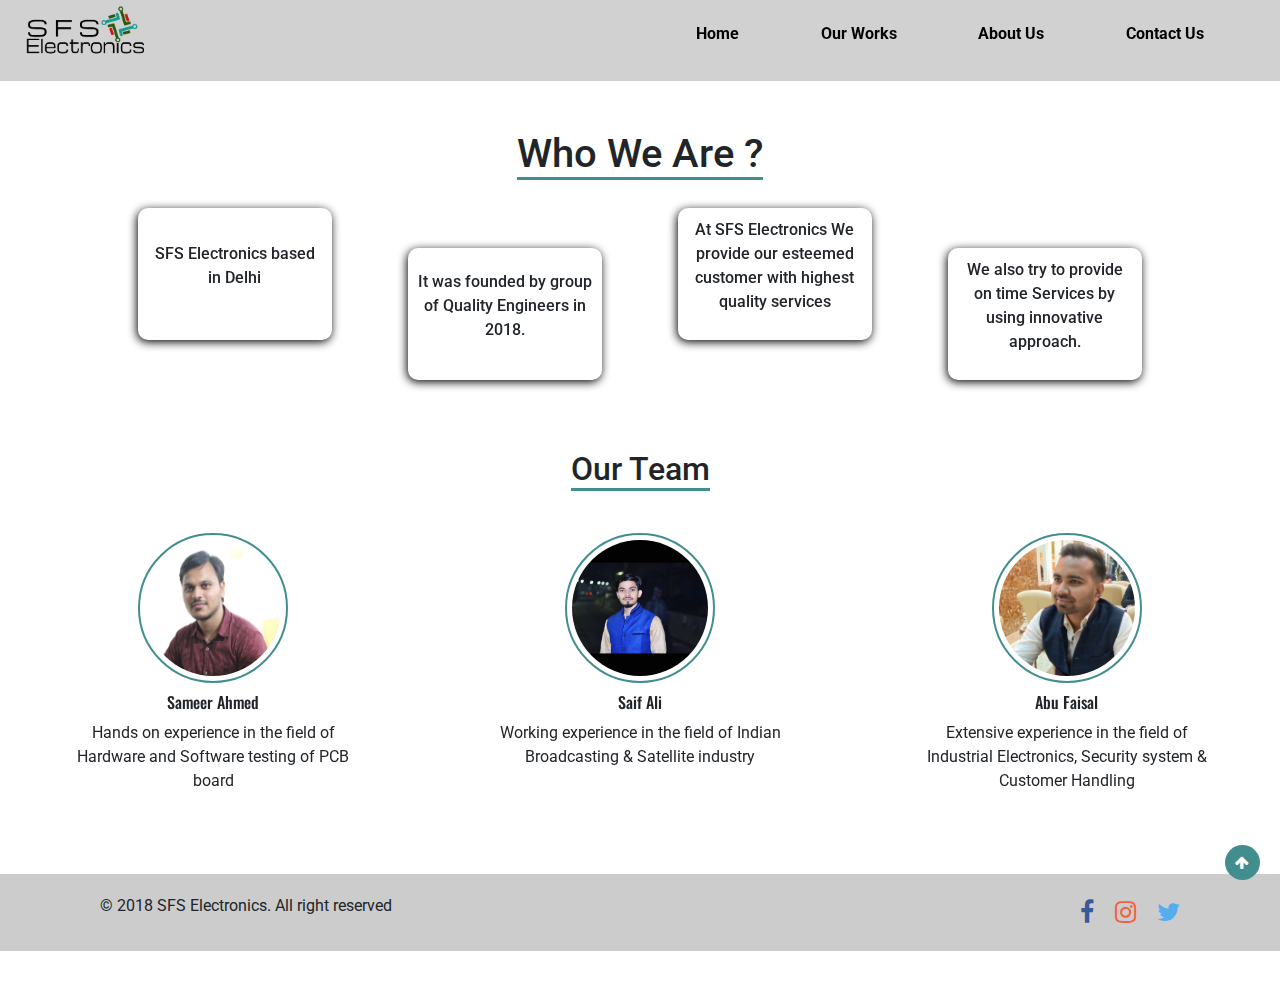
==== about.html @ 69fc4fdd "Update about.html" ====
<!DOCTYPE html>
<html>

<head>
    <title>SFS Electronics, Electronics Repairs, Electronics Problem Solver
    </title>
    <meta charset="utf-8">
    <meta name="viewport" content="width=device-width, initial-scale=1.0">
    <meta name="description" content="One of the Best Electronics Repairs in India">
    <meta name="keywords" content="SFS Electronics, Electronics Repairs, Electronics Problem Solver" />
    <link rel="canonical" href="http://www.sfselectronics.com/" />
    <link href="css/bootstrap.css" rel="stylesheet" media="screen">
    <link href="css/mystyle.css" rel="stylesheet" media="screen">
    <link href="css/master.css" rel="stylesheet" media="screen">
    <link href="css/works.css" rel="stylesheet" media="screen">
    <link href="https://unpkg.com/aos@2.3.1/dist/aos.css" rel="stylesheet">
    <link rel="stylesheet" href="https://maxcdn.bootstrapcdn.com/bootstrap/4.5.2/css/bootstrap.min.css">
    <script src="https://ajax.googleapis.com/ajax/libs/jquery/3.5.1/jquery.min.js"></script>
    <script src="https://cdnjs.cloudflare.com/ajax/libs/popper.js/1.16.0/umd/popper.min.js"></script>
    <script src="https://maxcdn.bootstrapcdn.com/bootstrap/4.5.2/js/bootstrap.min.js"></script>
    <script>
        $(document).ready(function () {

            //Check to see if the window is top if not then display button
            $(window).scroll(function () {
                if ($(this).scrollTop() > 100) {
                    $('#toTop').fadeIn();
                } else {
                    $('#toTop').fadeOut();
                }
            });

            //Click event to scroll to top
            $('#toTop').click(function () {
                $('html, body').animate({ scrollTop: 0 }, 1000);
                return false;
            });

        });
    </script>
    <script>
        // When the user scrolls the page, execute myFunction 
        window.onscroll = function () { myFunction() };

        function myFunction() {
            var winScroll = document.body.scrollTop || document.documentElement.scrollTop;
            var height = document.documentElement.scrollHeight - document.documentElement.clientHeight;
            var scrolled = (winScroll / height) * 100;
            document.getElementById("myBar").style.width = scrolled + "%";
        }
    </script>

</head>

<body id="about">
    <div class="col-xs-12 header">
        <div class="container-fluid"></div>
        <div class="progress-container">
            <div class="progress-bar" id="myBar"></div>
        </div>
        <div class="logoSection">
            <!-- <div class="logo">SFS Electronics</div> -->
            <a href="http://sfselectronics.com/">
                <img class="logo" data-aos="zoom-in" src="./images/logo.png" alt="SFS Electronics">
            </a>
        </div>
        <div class="mobile menuToggle"><span></span><span></span><span></span></div>
        <div class="col col-sm-6 menu" data-aos="fade-down">
            <li><a href="index"> Home</a></li>
            <li><a href="works"> Our Works</a></li>
            <li><a href="about"> About Us</a></li>
            <li><a href="contact"> Contact Us</a></li>
        </div>
    </div>
    <div class="aboutUs">
        <div class="container">
            <h1 class="heading"><span>Who We Are ?</span></h1>
            <div class="col-sm-12 col-centered contentWrapper">
                <div class="customerRow">
                    <div class="customerBlock block1" data-aos="fade-right">
                        <p>SFS Electronics based in Delhi</p>
                    </div>
                    <div class="customerBlock block2" data-aos="fade-down">
                        <p>It was founded by group of Quality Engineers in 2018.</p>
                    </div>
                    <div class="customerBlock block3" data-aos="fade-up">
                        <p> At SFS Electronics We provide our esteemed customer with highest quality services
                        </p>
                    </div>
                    <div class="customerBlock block4" data-aos="fade-left">
                        <p> We also try to provide on time Services by using innovative approach.</p>
                    </div>
                </div>
            </div>
        </div>
        <div class="ourTeam">
            <h2 class="heading"><span>Our Team</span></h2>
            <div class="serviceRow">
                <div class="profileBlock">
                    <img src="./images/sameer.jpeg" class="profileImg" alt="Sameer Ahmed" data-aos="zoom-in" />
                    <h6 data-aos="fade-right">Sameer Ahmed</h6>
                    <p data-aos="flip-left" data-aos-easing="ease-out-cubic" data-aos-duration="1000">Hands on
                        experience in the field of Hardware and Software testing of PCB board</p>
                </div>
                <div class="profileBlock">
                    <img src="./images/saif.jpg" class="profileImg" alt="Saif Ali" data-aos="zoom-in" />
                    <h6 data-aos="fade-up">Saif Ali</h6>
                    <p data-aos="flip-left" data-aos-easing="ease-out-cubic" data-aos-duration="1000">Working experience
                        in the field of Indian Broadcasting & Satellite industry</p>
                </div>
                <div class="profileBlock">
                    <img src="./images/abuFaisal.jpg" class="profileImg" alt="Abu Faisal" data-aos="zoom-in" />
                    <h6 data-aos="fade-left">Abu Faisal</h6>
                    <p data-aos="flip-left" data-aos-easing="ease-out-cubic" data-aos-duration="1000">Extensive
                        experience in the field of Industrial Electronics, Security system & Customer Handling
                    </p>

                </div>
            </div>
        </div>
    </div>

    <div class="footerWrapper">
        <div class="container footer">
            <div class="col-lg-5 col-xs-10 copyrights">
                <p>&copy; 2018 SFS Electronics. All right reserved</p>
            </div>
            <div class="col-md-7 rightSection">
                <div class="socialShares">
                    <a href="#" class="facebook"><i class="fa fa-facebook "> </i></a>
                    <a href="#" class="instagram"><i class="fa fa-instagram "></i></a>
                    <a href="#" class="twitter"><i class="fa fa-twitter "></i></a></div>
            </div>
            <div id="toTop">
                <i class="fa fa-arrow-up "></i>
            </div>
        </div>
    </div>
    <!-- ======================= Scripts ====================== -->

    <script type="text/javascript" src="./js/myJS.js"></script>
    <script src="https://unpkg.com/aos@2.3.1/dist/aos.js"></script>
    <script>
        AOS.init();
    </script>
</body>

</html>
---- css/mystyle.css ----
/* div#slider {
    background-image: url("/images/background.jpg");
    filter: blur(9px);
    -webkit-filter: blur(9px);
} */

.carousel-caption {
    background: rgb(0 0 0 / 0.6);
}
ul.carousel-indicators {
    width: 100%;
    margin: 0;
    margin-bottom: 20px;
}
div#slider img {
    margin: 0 auto;
    display: flex;
    width: 100%;
}

/* ================================ Scroll Progress Bar ================================ */

.progress-container {
    width: 100%;
    height: 0px;
    background: #ccc;
    position: fixed;
    left: 0;
    right: 0;
    top: 0;
    z-index: 100000;
}

.progress-bar {
    height: 5px;
    background: #428e8f;
    width: 0%;
}

.header {
    padding-top: 5px;
    padding-bottom: 5px;
    position: absolute;
    left: 0;
    right: 0;
    z-index: 10000;
        background: rgb(204 204 204 / 0.9);
        
}

i.fa.fa-arrow-right {
    font-weight: normal;
    font-size: 12px !important;
    margin-right: 12px;
    line-height: 2;
}

div.col-centered {
    margin: 0 auto;
    float: none;
}

/* ============================== Menu ======================================= */

.header .menu {
    float: right;
    display: flex;
    justify-content: space-around;
    margin-top: 17px;
}

.logoSection {
    display: inline-block;
}

.header .menu li {
    list-style: none;
    position: relative;
}

.header .menu li a {
    color: #000;
    font-weight: bold;
    padding: 5px;
}

.header .menu li a:hover {
    color: #fff;
    text-decoration: none;
}

.header .menu li a:before {
    content: "";
    position: absolute;
    z-index: -2;
    left: 0;
    right: 100%;
    bottom: 50%;
    background: #007bff;
    height: 3px;
    -webkit-transition-property: right;
    transition-property: right;
    -webkit-transition-duration: 0.3s;
    transition-duration: 0.3s;
    -webkit-transition-timing-function: ease-out;
    transition-timing-function: ease-out;
}

.header .menu li a:hover {
    opacity: 1 !important;
}

.header .menu li a:hover:before {
    right: 0;
}

.header .menu li a:before {
    bottom: -15%;
}


.copyrights p {
    margin: 0;
}

.footerWrapper {
    padding: 20px 0;
    background: #ccc;
    margin-top: 20px;
}

.logo {
    display: inline-block;
    width: 150px;
}

div#toTop {
    position: fixed;
    right: 20px;
    bottom: 20px;
    z-index: 1000;
    background: #428e8f;
    padding: 10px;
    border-radius: 50%;
    color: #fff;
    cursor: pointer;
    height: 35px;
    width: 35px;
    display: flex;
    font-size: 15px;
}

/* ==================== Our Work ========================== */

.heading {
    margin: 0;
    font-family: roboto;
    text-align: center;
    margin-bottom: 30px;
}

.serviceRow, .staffRow, .customerRow {
    display: -webkit-box;
    display: -ms-flexbox;
    display: flex;
    -ms-flex-pack: distribute;
    justify-content: space-around;
    width: 100%;
}

.circleBlock {
    height: 180px;
    width: 180px;
    background: #ccc;
    border-radius: 50%;
    -webkit-box-align: center;
    -ms-flex-align: center;
    align-items: center;
    display: -webkit-box;
    display: -ms-flexbox;
    display: flex;
    position: relative;
    padding: 0 15px;
    text-align: center;
    font-weight: bold;
    -webkit-transition: -webkit-transform 0.5s;
    transition: -webkit-transform 0.5s;
    -o-transition: transform 0.5s;
    transition: transform 0.5s;
    transition: transform 0.5s, -webkit-transform 0.5s;
    font-size: 13px;
}

.circleBlock:hover {
    z-index: 5;
    -webkit-box-shadow: 0px 0px 20px #000000;
    box-shadow: 0px 0px 20px #000000;
    -webkit-transform: translateY(-10px);
    -ms-transform: translateY(-10px);
    transform: translateY(-10px);
    -webkit-transition: -webkit-transform 0.5s;
    transition: -webkit-transform 0.5s;
    -o-transition: transform 0.5s;
    transition: transform 0.5s;
    transition: transform 0.5s, -webkit-transform 0.5s;
}

.ourServices, .staffBenifits, .satisfiedCustomers, .technologyAdvancements {
    padding: 20px 0;
}

.circleBlock.block1 {
    background: #c2eac5;
}

.circleBlock.block2 {
    background: #bdeef1;
}

.circleBlock.block3 {
    background: #eaeaae;
}

.circleBlock.block4 {
    background: #eacee4;
}

.circleBlock.block5 {
    background: #c2eac5;
}

.heading span {
    border-bottom: 3px solid #428e8f;
}

.seeMore {
    text-align: center;
    margin: 20px 0;
}

/* ====================About Us ========================= */

.aboutUs, .contactUs, .ourServices {
    padding: 30px 0px;
}

.aboutUs {
    background: #eef0f7;
}

.customerBlock {
    text-align: center;
    -webkit-box-shadow: -1px 2px 10px #000000;
    box-shadow: -1px 2px 10px #000000;
    -webkit-transition: -webkit-transform 0.5s;
    transition: -webkit-transform 0.5s;
    -o-transition: transform 0.5s;
    transition: transform 0.5s;
    transition: transform 0.5s, -webkit-transform 0.5s;
    padding: 10px;
    border-radius: 10px;
    width: 18%;
    position: relative;
    display: -webkit-box;
    display: -ms-flexbox;
    display: flex;
    -webkit-box-pack: center;
    -ms-flex-pack: center;
    justify-content: center;
    -webkit-box-align: center;
    -ms-flex-align: center;
    align-items: center;
    font-weight: 500;
}

.customerBlock.block2, .customerBlock.block4 {
    top: 40px;
}

.customerBlock:hover {
    -webkit-box-shadow: 0px 0px 20px #000000;
    box-shadow: 0px 0px 20px #000000;
    -webkit-transform: translateY(10px);
    -ms-transform: translateY(10px);
    transform: translateY(10px);
    -webkit-transition: -webkit-transform 0.5s;
    transition: -webkit-transform 0.5s;
    -o-transition: transform 0.5s;
    transition: transform 0.5s;
    transition: transform 0.5s, -webkit-transform 0.5s;
}

.customerRow, .serviceRow, .staffRow {
    display: flex;
    justify-content: space-around;
    width: 100%;
}

.aboutUs .seeMore {
    margin-top: 63px;
}

/* ============================= Contact Us ======================= */

.contactUsBlock p>i {
    margin-right: 20px;
    color: green;
}

.contactUsBlock p {
    margin: 10px 0;
    font-weight: bold;
    font-size: 20px;
}

.contactUsBlock p:hover>i {
    transition: 0.70s;
    -webkit-transition: 0.70s;
    -moz-transition: 0.70s;
    -ms-transition: 0.70s;
    -o-transition: 0.70s;
    transform: rotate(360deg);
}

.contactUsBlock p>i {
    transition: 0.70s;
    -webkit-transition: 0.70s;
    -moz-transition: 0.70s;
    -ms-transition: 0.70s;
    -o-transition: 0.70s;
}

/* ============================ Social Shares ================= */

.socialShares {
    float: right;
    display: -webkit-box;
    display: -ms-flexbox;
    display: flex;
    -webkit-box-pack: justify;
    -ms-flex-pack: justify;
    justify-content: space-between;
    width: 100px;
}

.socialShares a {
    font-size: 25px;
    -webkit-transition: all 200ms ease-in;
    -webkit-transform: scale(1);
    -ms-transition: all 200ms ease-in;
    -ms-transform: scale(1);
    -moz-transition: all 200ms ease-in;
    -moz-transform: scale(1);
    -o-transition: all 200ms ease-in;
    transition: all 200ms ease-in;
    transform: scale(1);
}

a.facebook {
    color: #3b5998;
}

a.twitter {
    color: #55acee;
}

a.instagram {
    color: #F56040;
    ;
}

.socialShares a:hover {
    -webkit-transition: all 200ms ease-in;
    -webkit-transform: scale(1.5);
    -ms-transition: all 200ms ease-in;
    -ms-transform: scale(1.5);
    -moz-transition: all 200ms ease-in;
    -moz-transform: scale(1.5);
    -o-transition: all 200ms ease-in;
    transition: all 200ms ease-in;
    transform: scale(1.5);
}

@media(max-width:992px) {
    .serviceRow {
        display: block;
        text-align: center;
    }
    .circleBlock {
        margin: 20px auto;
    }
    .customerRow {
        display: block;
    }
    .customerBlock {
        top: 0;
        margin: 30px auto;
        width: 50%;
    }
    .customerBlock.block2, .customerBlock.block4 {
        top: 0;
    }
    .copyrights p {
        text-align: center;
    }
}

@media(max-width:767px) {
    body.openMenu {
        overflow: hidden;
    }
    .menuToggle {
        width: 33px;
        top: 0;
        z-index: 10000;
        float: right;
        -webkit-user-select: none;
        -moz-user-select: none;
        -ms-user-select: none;
        user-select: none;
        cursor: pointer;
        margin-top: 17px;
    }
    .menuToggle span {
        display: block;
        width: auto;
        height: 4px;
        margin-bottom: 5px;
        position: relative;
        background: #4e9b9c;
        border-radius: 3px;
        z-index: 1001;
        right: 0;
        -webkit-transform-origin: 4px 0px;
        transform-origin: 4px 0px;
        -webkit-transition: background 0.5s cubic-bezier(0.77, 0.2, 0.05, 1.0), opacity 0.55s ease, -webkit-transform 0.5s cubic-bezier(0.77, 0.2, 0.05, 1.0);
        transition: background 0.5s cubic-bezier(0.77, 0.2, 0.05, 1.0), opacity 0.55s ease, -webkit-transform 0.5s cubic-bezier(0.77, 0.2, 0.05, 1.0);
        transition: transform 0.5s cubic-bezier(0.77, 0.2, 0.05, 1.0), background 0.5s cubic-bezier(0.77, 0.2, 0.05, 1.0), opacity 0.55s ease;
        transition: transform 0.5s cubic-bezier(0.77, 0.2, 0.05, 1.0), background 0.5s cubic-bezier(0.77, 0.2, 0.05, 1.0), opacity 0.55s ease, -webkit-transform 0.5s cubic-bezier(0.77, 0.2, 0.05, 1.0);
    }
    body.openMenu:before {
        content: "";
        position: fixed;
        height: 100vh;
        width: 100vh;
        background: rgba(36, 44, 54, 0.4);
        z-index: 1000;
        top: 0;
    }
    .openMenu .menuToggle span {
        opacity: 1;
        -webkit-transform: rotate(-45deg) translate(0px, 0px);
        transform: rotate(-45deg) translate(-4px, -1px);
    }
    .openMenu .menuToggle span:nth-last-child(2) {
        opacity: 0;
        -webkit-transform: rotate(0deg) scale(0.2, 0.2);
        transform: rotate(0deg) scale(0.2, 0.2);
    }
    .openMenu .menuToggle span:nth-last-child(3) {
        -webkit-transform: rotate(45deg) translate(0px, 0);
        transform: rotate(45deg) translate(0px, 0);
    }
    .menuToggle span:first-child {
        -webkit-transform-origin: 0% 0%;
        transform-origin: 0% 0%;
    }
    .menuToggle span:nth-last-child(2) {
        -webkit-transform-origin: 0% 100%;
        transform-origin: 0% 100%;
    }
    .header .menu {
        width: 300px;
        position: fixed;
        z-index: 1000;
        top: 0;
        right: -300px;
        height: 100vh;
        background: #fff;
        transition: all .3s ease-in-out;
        opacity: 0;
    }
    body.openMenu .header .menu {
        right: 0;
        opacity: 1;
    }
    .header .menu li a:hover {
        color: #4e9b9c;
    }
    .header .menu {
        display: block;
        top: 0;
        margin-top: 0;
        padding-top: 100px;
    }
    .header .menu li {
        padding: 10px;
    }
    .socialShares {
        float: none;
        margin: 0 auto;
    }
}

@media(max-width:480px) {
    .contactUsBlock p {
        font-size: 14px;
    }
    .socialShares {
        float: none;
        margin: 10px auto;
    }
    .copyrights p {
        font-size: 14px;
        text-align: center;
    }
    .customerBlock {
        width: 80%;
    }
    body {
        overflow-x: hidden;
    }
}
---- css/master.css ----
/* ================================== Import Font Family ============================================= */

@import url('https://fonts.googleapis.com/css?family=Oswald:200,300,400,500,600,700|Raleway:100,100i,200,200i,300,300i,400,400i,500,500i,600,600i,700,700i,800,800i,900,900i&display=swap');
@import url('https://fonts.googleapis.com/css?family=Poppins:100,100i,200,200i,300,300i,400,400i,500,500i,600,600i,700,700i,800,800i,900,900i|Roboto:100,100i,300,300i,400,400i,500,500i,700,700i,900,900i&display=swap');
@import url('https://fonts.googleapis.com/css?family=Lato:100,100i,300,300i,400,400i,700,700i,900,900i|Open+Sans:300,300i,400,400i,600,600i,700,700i,800,800i&display=swap');
@import url("https://stackpath.bootstrapcdn.com/font-awesome/4.7.0/css/font-awesome.min.css");
/* ================================== Basic Styling============================================= */

body, html {
    background-color: #fff;
    width: 100%;
    height: 100%;
    font-family: "Poppins";
    line-height: 1.5;
    color: #24292e;
    font-size: 16px;
}

h1 {
    font-size: 36px
}

h2 {
    font-size: 30px
}

h3 {
    font-size: 24px
}

h4 {
    font-size: 20px
}

h5 {
    font-size: 18px
}

h6 {
    font-size: 16px
}

h1, h2, h3, h4, h5, h6 {
    font-family: "Oswald";
    font-weight: 400;
    margin: 10px 0
}

hr {
    border: 0;
    border-top: 1px solid #eee;
    margin: 10px 0
}

img {
    vertical-align: middle
}

a {
    color: inherit;
    text-decoration: none;
}
a:focus, a:hover {
    outline: 0;
    text-decoration: none;
}
ul, ol{
    padding: 0;
    list-style: none;
    margin: 0;
}
p {
    font-size: 16px;
}






/* ================================== Media Query ================================= */
@media(min-width: 768px){
    .desktop {
        display: block !important;
    }
    .mobile{
        display: none !important;
    }
    i.desktop{
       display:inline-block; 
    }
    i.mobile{
        display: none;
    }

}


@media(max-width: 767px){
    .desktop {
        display: none !important;
    }
    .mobile{
        display: block !important;
    }
    i.desktop{
        display:none; 
     }
     i.mobile{
         display: inline-block;
     }

}
---- css/works.css ----
body#works .ourServices,
body#about .aboutUs,
body#contact .contactUs {
    margin-top: 100px;
}
body{
    overflow-x: hidden;
}

body#works .header,
body#about .header,
body#contact .header {
    top: 0;
}
body#works .ourServices {
    margin-top: 100px;
}
#works .serviceRow {
    margin:30px 0;
}
body#about .aboutUs {
    background: #fff;
}
.ourTeam {
    margin-top: 110px;
}
.map iframe {
    width: 100%;
}
img.profileImg {
    width: 150px;
    height: 150px;
    border-radius: 50%;
    padding: 5px;
    border: 2px solid #428e8f;
}

.profileBlock {
    text-align: center;
}
.profileBlock h6 {
    margin-top: 10px;
}
.profileBlock {
    width: 25%;
    padding:15px;
}

@media(max-width:992px){
    .profileBlock {

        width: 100%;
        margin: 40px 0;
    }
}
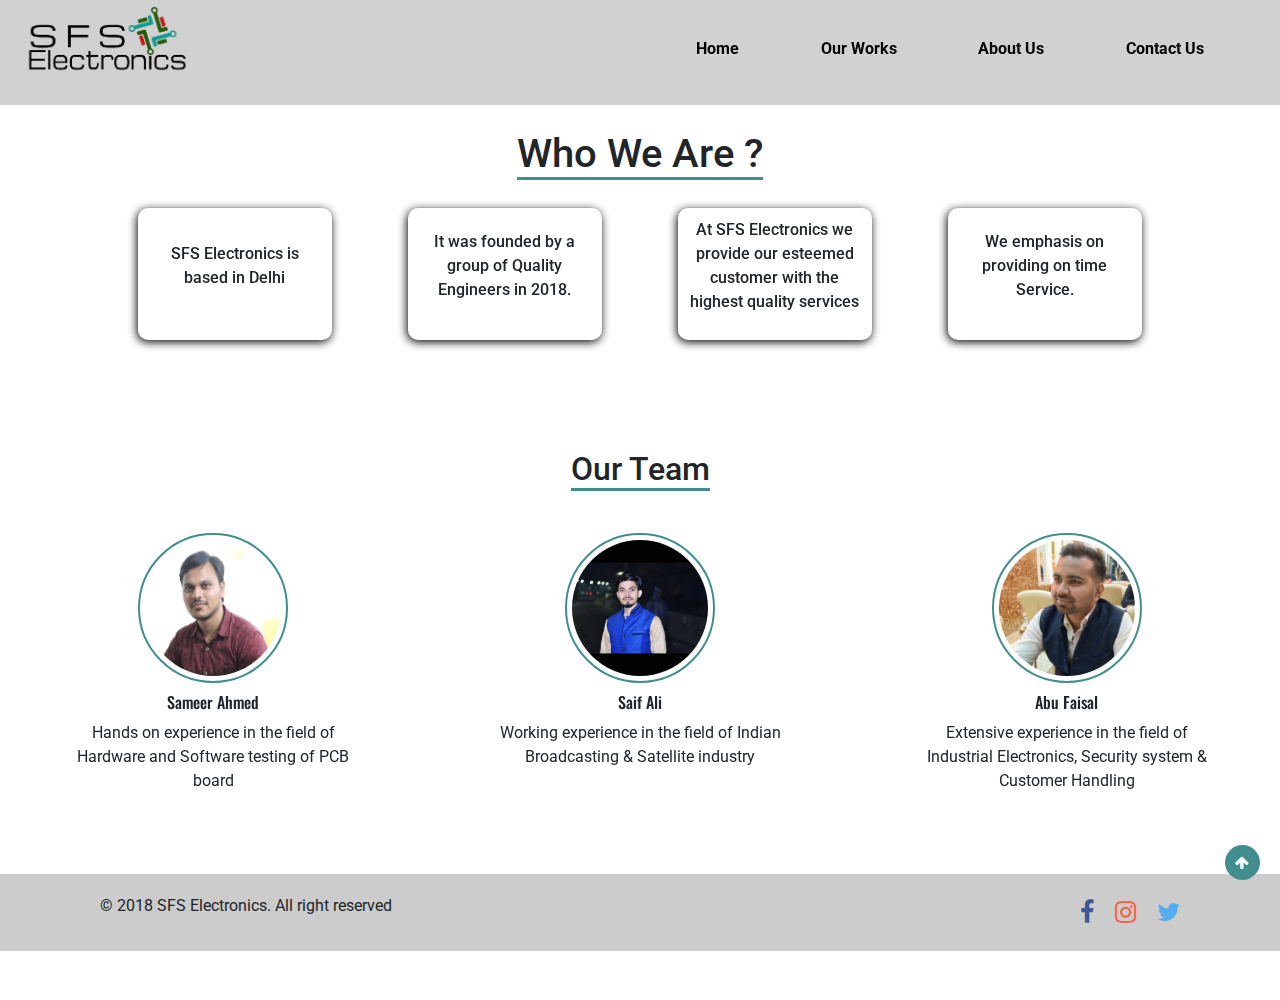
==== commit c44a4a94: "Update" ====
--- a/about.html
+++ b/about.html
@@ -78,17 +78,17 @@
             <div class="col-sm-12 col-centered contentWrapper">
                 <div class="customerRow">
                     <div class="customerBlock block1" data-aos="fade-right">
-                        <p>SFS Electronics based in Delhi</p>
+                        <p>SFS Electronics is based in Delhi</p>
                     </div>
                     <div class="customerBlock block2" data-aos="fade-down">
-                        <p>It was founded by group of Quality Engineers in 2018.</p>
+                        <p>It was founded by a group of Quality Engineers in 2018.</p>
                     </div>
                     <div class="customerBlock block3" data-aos="fade-up">
-                        <p> At SFS Electronics We provide our esteemed customer with highest quality services
+                        <p> At SFS Electronics we provide our esteemed customer with the highest quality services
                         </p>
                     </div>
                     <div class="customerBlock block4" data-aos="fade-left">
-                        <p> We also try to provide on time Services by using innovative approach.</p>
+                        <p> We emphasis on providing on time Service.</p>
                     </div>
                 </div>
             </div>
@@ -145,4 +145,4 @@
     </script>
 </body>
 
-</html>
+</html>--- a/css/mystyle.css
+++ b/css/mystyle.css
@@ -15,7 +15,7 @@
 div#slider img {
     margin: 0 auto;
     display: flex;
-    width: 100%;
+    width: auto;
 }
 
 /* ================================ Scroll Progress Bar ================================ */
@@ -66,7 +66,7 @@
     float: right;
     display: flex;
     justify-content: space-around;
-    margin-top: 17px;
+    margin-top: 32px;
 }
 
 .logoSection {
@@ -131,7 +131,7 @@
 
 .logo {
     display: inline-block;
-    width: 150px;
+    width: 200px;
 }
 
 div#toTop {
@@ -273,9 +273,9 @@
     font-weight: 500;
 }
 
-.customerBlock.block2, .customerBlock.block4 {
+/* .customerBlock.block2, .customerBlock.block4 {
     top: 40px;
-}
+} */
 
 .customerBlock:hover {
     -webkit-box-shadow: 0px 0px 20px #000000;
--- a/css/works.css
+++ b/css/works.css
@@ -46,10 +46,33 @@
     padding:15px;
 }
 
+.servicesWrapper {
+    padding: 10px;
+    border: 2px solid #ccc;
+    border-radius: 10px;
+    height: 420px;
+    overflow: hidden;
+    overflow-y: scroll;
+    margin-top: 15px;
+}
+img.serivceImages {
+    width: 250px;
+    height: 250px;
+    margin: 0 auto;
+}
+
+.servicesWrapper h5 {
+    text-align: center;
+}
+
 @media(max-width:992px){
     .profileBlock {
 
         width: 100%;
         margin: 40px 0;
     }
-}
+
+    .servicesWrapper {
+        max-width: 100% !important;
+    }
+}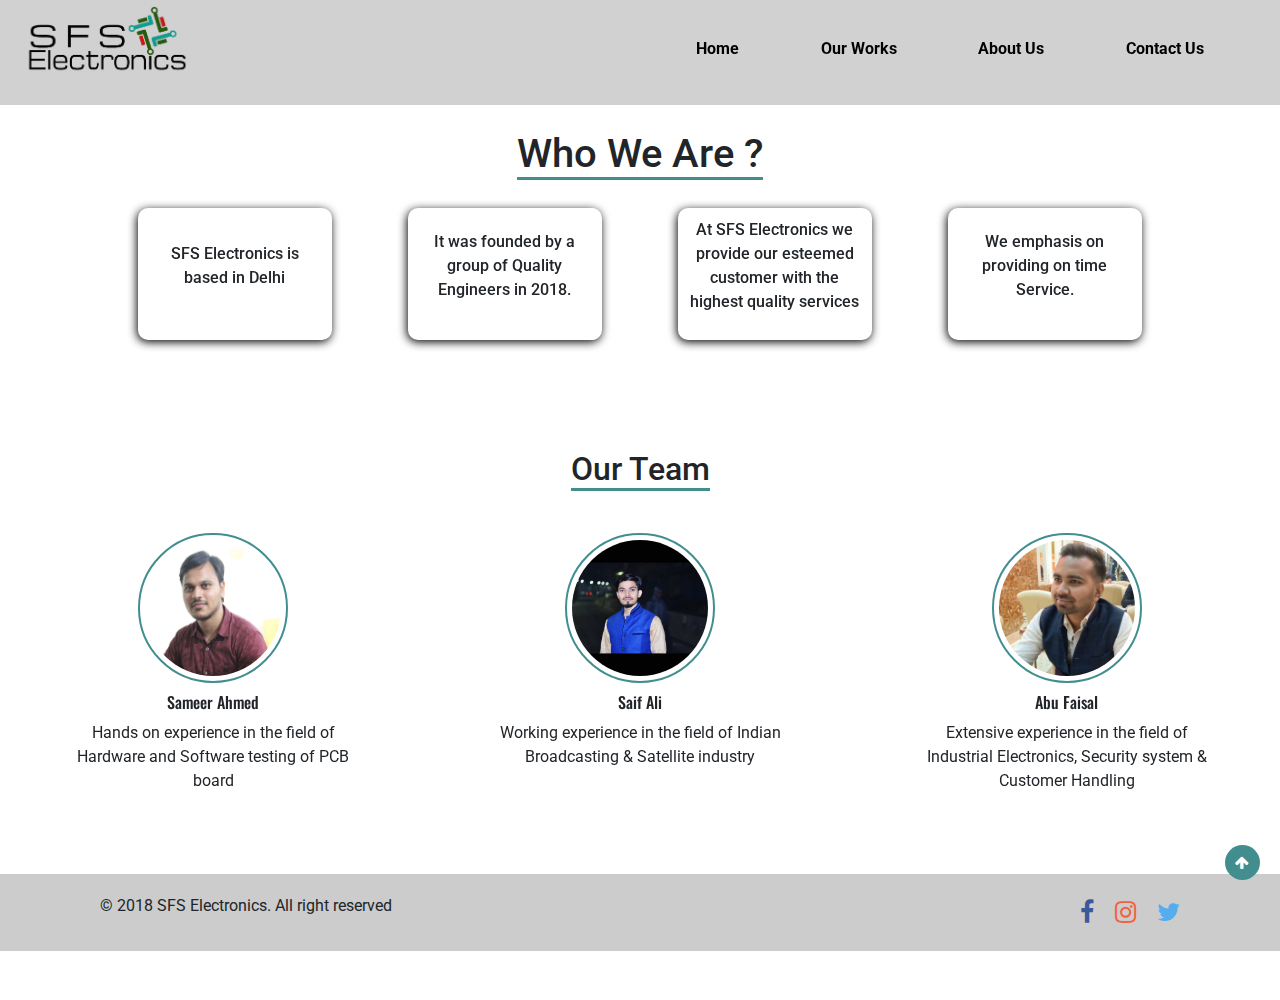
==== commit 61fc780b: "update" ====
--- a/about.html
+++ b/about.html
@@ -7,7 +7,8 @@
     <meta charset="utf-8">
     <meta name="viewport" content="width=device-width, initial-scale=1.0">
     <meta name="description" content="One of the Best Electronics Repairs in India">
-    <meta name="keywords" content="SFS Electronics, Electronics Repairs, Electronics Problem Solver" />
+    <meta name="keywords"
+        content="SFS Electronics, Electronics Repairs, Electronics Problem Solver ,PCB Repairing Service, SMPS Repairing Services, PLC Repair Services, Off Set Machine Repair Service, Printing Board Repair Service, HMI Repair Service, Pcb Mount Terminal Block, SFS  Electronics, Delhi" />
     <link rel="canonical" href="http://www.sfselectronics.com/" />
     <link href="css/bootstrap.css" rel="stylesheet" media="screen">
     <link href="css/mystyle.css" rel="stylesheet" media="screen">
@@ -75,19 +76,19 @@
     <div class="aboutUs">
         <div class="container">
             <h1 class="heading"><span>Who We Are ?</span></h1>
-            <div class="col-sm-12 col-centered contentWrapper">
+            <div class="col-sm-12 col-centered contentWrapper" data-aos="fade-right">
                 <div class="customerRow">
-                    <div class="customerBlock block1" data-aos="fade-right">
+                    <div class="customerBlock block1">
                         <p>SFS Electronics is based in Delhi</p>
                     </div>
-                    <div class="customerBlock block2" data-aos="fade-down">
+                    <div class="customerBlock block2">
                         <p>It was founded by a group of Quality Engineers in 2018.</p>
                     </div>
-                    <div class="customerBlock block3" data-aos="fade-up">
+                    <div class="customerBlock block3">
                         <p> At SFS Electronics we provide our esteemed customer with the highest quality services
                         </p>
                     </div>
-                    <div class="customerBlock block4" data-aos="fade-left">
+                    <div class="customerBlock block4">
                         <p> We emphasis on providing on time Service.</p>
                     </div>
                 </div>
@@ -128,7 +129,7 @@
             <div class="col-md-7 rightSection">
                 <div class="socialShares">
                     <a href="#" class="facebook"><i class="fa fa-facebook "> </i></a>
-                    <a href="#" class="instagram"><i class="fa fa-instagram "></i></a>
+                    <a href="https://www.instagram.com/sfselectronics/" class="instagram"><i class="fa fa-instagram "></i></a>
                     <a href="#" class="twitter"><i class="fa fa-twitter "></i></a></div>
             </div>
             <div id="toTop">
--- a/css/mystyle.css
+++ b/css/mystyle.css
@@ -277,7 +277,7 @@
     top: 40px;
 } */
 
-.customerBlock:hover {
+/* .customerBlock:hover {
     -webkit-box-shadow: 0px 0px 20px #000000;
     box-shadow: 0px 0px 20px #000000;
     -webkit-transform: translateY(10px);
@@ -288,8 +288,14 @@
     -o-transition: transform 0.5s;
     transition: transform 0.5s;
     transition: transform 0.5s, -webkit-transform 0.5s;
-}
-
+} */
+
+.serviceContent {
+    text-align: center;
+    border: 1px solid #ccc;
+    padding: 10px;
+    border-radius: 10px;
+}
 .customerRow, .serviceRow, .staffRow {
     display: flex;
     justify-content: space-around;
--- a/css/works.css
+++ b/css/works.css
@@ -52,18 +52,91 @@
     border-radius: 10px;
     height: 420px;
     overflow: hidden;
-    overflow-y: scroll;
     margin-top: 15px;
+}
+.servicesWrapper:hover img {
+    display: none;
 }
 img.serivceImages {
     width: 250px;
     height: 250px;
     margin: 0 auto;
+    display: flex;
+}
+
+.servicesWrapper p {
+    text-align: center;
+    margin-top: 10px;
 }
 
 .servicesWrapper h5 {
     text-align: center;
 }
+.servicesWrapper:hover p {
+    -webkit-transform: translateY(-5%);
+    -moz-transform: translateY(-5%);
+    -ms-transform: translateY(-5%);
+    -o-transform: translateY(-5%);
+    transform: translateY(-5%);
+    -webkit-transition: -webkit-transform 1.2s;
+    -moz-transition: -moz-transform 1.2s;
+    -o-transition: -o-transform 1.2s;
+    -ms-transition: -ms-transform 1.2s;
+    transition: transform 1.2s;
+}
+.servicesWrapper:hover img {
+    -webkit-transform: translateY(-10%);
+    -moz-transform: translateY(-10%);
+    -ms-transform: translateY(-10%);
+    -o-transform: translateY(-10%);
+    transform: translateY(-10%);
+    -webkit-transition: -webkit-transform 1s;
+    -moz-transition: -moz-transform 1s;
+    -ms-transition: -ms-transform 1s;
+    -o-transition: -o-transform 1s;
+    transition: transform 1s;
+}
+
+
+/* Style the tab */
+.tab {
+    overflow: hidden;
+    border: 1px solid #ccc;
+    background-color: #f1f1f1;
+  }
+  
+  /* Style the buttons that are used to open the tab content */
+  .tab button {
+    background-color: inherit;
+    float: left;
+    border: none;
+    outline: none;
+    cursor: pointer;
+    padding: 14px 16px;
+    transition: 0.3s;
+    outline: 0 !important;
+  }
+  
+  /* Change background color of buttons on hover */
+  .tab button:hover {
+    background-color: #ddd;
+  }
+  
+  /* Create an active/current tablink class */
+  .tab button.active {
+    background-color: #ccc;
+  }
+  
+  /* Style the tab content */
+  .tabcontent {
+    display: none;
+    padding: 6px 12px;
+    border: 1px solid #ccc;
+    border-top: none;
+  }
+  .tabcontent.active {
+    display: block;
+  }
 
 @media(max-width:992px){
     .profileBlock {
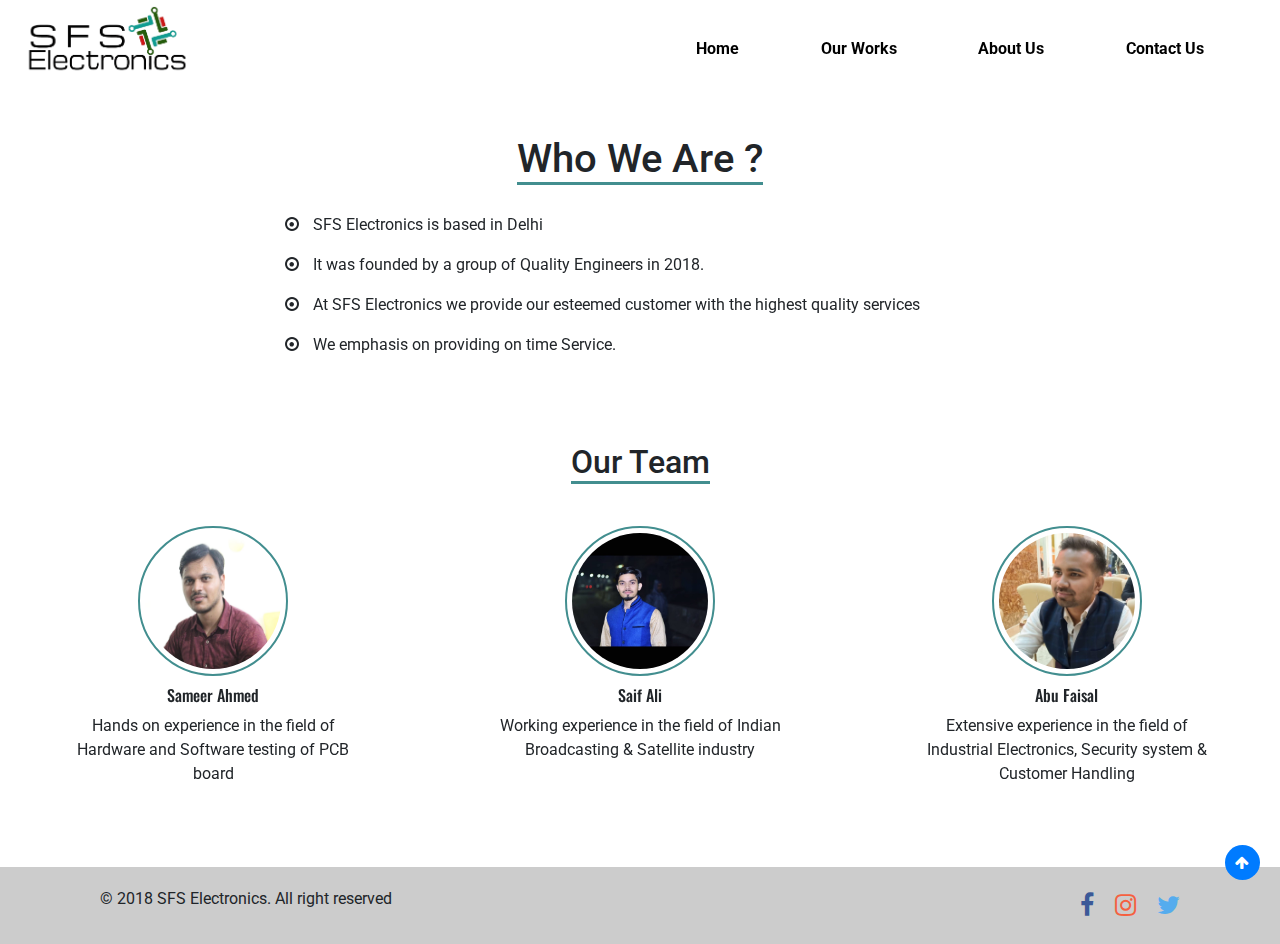
==== commit f0009ad1: "Update" ====
--- a/about.html
+++ b/about.html
@@ -76,22 +76,15 @@
     <div class="aboutUs">
         <div class="container">
             <h1 class="heading"><span>Who We Are ?</span></h1>
-            <div class="col-sm-12 col-centered contentWrapper" data-aos="fade-right">
-                <div class="customerRow">
-                    <div class="customerBlock block1">
-                        <p>SFS Electronics is based in Delhi</p>
-                    </div>
-                    <div class="customerBlock block2">
-                        <p>It was founded by a group of Quality Engineers in 2018.</p>
-                    </div>
-                    <div class="customerBlock block3">
-                        <p> At SFS Electronics we provide our esteemed customer with the highest quality services
-                        </p>
-                    </div>
-                    <div class="customerBlock block4">
-                        <p> We emphasis on providing on time Service.</p>
-                    </div>
-                </div>
+            <div class="col-lg-8 col-md-10 col-sm-12 col-centered contentWrapper" data-aos="fade-right">
+                <p><i class="fa fa-dot-circle-o"></i>
+                    SFS Electronics is based in Delhi</p>
+                <p><i class="fa fa-dot-circle-o"></i> It was founded by a group of Quality Engineers in 2018.</p>
+
+                <p><i class="fa fa-dot-circle-o"></i> At SFS Electronics we provide our esteemed customer with the
+                    highest quality services
+                </p>
+                <p><i class="fa fa-dot-circle-o"></i> We emphasis on providing on time Service.</p>
             </div>
         </div>
         <div class="ourTeam">
@@ -129,7 +122,8 @@
             <div class="col-md-7 rightSection">
                 <div class="socialShares">
                     <a href="#" class="facebook"><i class="fa fa-facebook "> </i></a>
-                    <a href="https://www.instagram.com/sfselectronics/" class="instagram"><i class="fa fa-instagram "></i></a>
+                    <a href="https://www.instagram.com/sfselectronics/" target="blank" class="instagram"><i
+                            class="fa fa-instagram "></i></a>
                     <a href="#" class="twitter"><i class="fa fa-twitter "></i></a></div>
             </div>
             <div id="toTop">
--- a/css/mystyle.css
+++ b/css/mystyle.css
@@ -17,7 +17,16 @@
     display: flex;
     width: auto;
 }
-
+a.carousel-control-next, 
+a.carousel-control-prev {
+    width: 10%;
+    font-size: 30px;
+}
+
+a.carousel-control-next i.fa.fa-arrow-right{
+    margin: 0;
+    font-size: inherit !important;
+}
 /* ================================ Scroll Progress Bar ================================ */
 
 .progress-container {
@@ -40,11 +49,11 @@
 .header {
     padding-top: 5px;
     padding-bottom: 5px;
-    position: absolute;
+    position: relative;
     left: 0;
     right: 0;
     z-index: 10000;
-        background: rgb(204 204 204 / 0.9);
+    background: #fff;
         
 }
 
@@ -85,7 +94,7 @@
 }
 
 .header .menu li a:hover {
-    color: #fff;
+    color: #09539f;
     text-decoration: none;
 }
 
@@ -139,7 +148,7 @@
     right: 20px;
     bottom: 20px;
     z-index: 1000;
-    background: #428e8f;
+    background: #007bff;
     padding: 10px;
     border-radius: 50%;
     color: #fff;
@@ -289,6 +298,9 @@
     transition: transform 0.5s;
     transition: transform 0.5s, -webkit-transform 0.5s;
 } */
+.padding-remove{
+padding: 0 !important;
+}
 
 .serviceContent {
     text-align: center;
@@ -307,6 +319,45 @@
 }
 
 /* ============================= Contact Us ======================= */
+div.contactUsWrap {
+    position: fixed;
+    top: 57%;
+    z-index: 11;
+    right: -750px;
+    transition: all 1s ease-in-out;
+    background: #fff;
+    padding: 20px;
+    border-radius: 10px;
+    box-shadow: 5px 10px 18px #888888;
+}
+.contactUsHeader{
+    position: fixed;
+    transform: rotate(90deg);
+    right:-55px;
+    padding:10px;
+    top: 70%;
+    background: #fff;
+    border-radius: 10px;
+    box-shadow: 5px 10px 18px #888888;
+    cursor: pointer;
+}
+/* .contactUsWrap:hover .contactUsHeader {
+    right: 388px;
+}
+.technologyRow {
+    right: -1000px;
+    position: fixed;
+    transition: all 1.1s ease-in-out;
+    background: #fff;
+}
+
+.contactUsWrap:hover .technologyRow {
+    right: 50px;
+} */
+
+div.contactUsWrap:hover {
+    right: 0px;
+}
 
 .contactUsBlock p>i {
     margin-right: 20px;
@@ -491,7 +542,7 @@
         opacity: 1;
     }
     .header .menu li a:hover {
-        color: #4e9b9c;
+        color: #09539f;
     }
     .header .menu {
         display: block;
@@ -526,4 +577,7 @@
     body {
         overflow-x: hidden;
     }
+    button.tablinks {
+        font-size: 16px !important;
+    }
 }--- a/css/works.css
+++ b/css/works.css
@@ -1,8 +1,8 @@
-body#works .ourServices,
+/* body#works .ourServices,
 body#about .aboutUs,
 body#contact .contactUs {
     margin-top: 100px;
-}
+} */
 body{
     overflow-x: hidden;
 }
@@ -12,9 +12,10 @@
 body#contact .header {
     top: 0;
 }
-body#works .ourServices {
-    margin-top: 100px;
+.aboutUs p > i {
+    margin-right: 10px;
 }
+
 #works .serviceRow {
     margin:30px 0;
 }
@@ -22,7 +23,7 @@
     background: #fff;
 }
 .ourTeam {
-    margin-top: 110px;
+    margin-top: 70px;
 }
 .map iframe {
     width: 100%;
@@ -60,7 +61,7 @@
 img.serivceImages {
     width: 250px;
     height: 250px;
-    margin: 0 auto;
+    margin: 10px auto;
     display: flex;
 }
 
@@ -103,6 +104,8 @@
     overflow: hidden;
     border: 1px solid #ccc;
     background-color: #f1f1f1;
+    display: flex;
+    justify-content: space-around;
   }
   
   /* Style the buttons that are used to open the tab content */
@@ -124,19 +127,36 @@
   
   /* Create an active/current tablink class */
   .tab button.active {
-    background-color: #ccc;
+    background-color: #0d3c70;
+    color: #fff;
   }
+  
   
   /* Style the tab content */
   .tabcontent {
     display: none;
-    padding: 6px 12px;
+    padding: 25px;
     border: 1px solid #ccc;
     border-top: none;
+    width:100%;
+    text-align: center;
   }
   .tabcontent.active {
     display: block;
   }
+  button.tablinks {
+    width: 33%;
+    border: 1px solid #ccc;
+    font-size: 25px;
+    font-weight: bold;
+}
+.servicesWrap {
+    border: 1px solid #ccc;
+    border-radius: 10px;
+    padding: 25px;
+    margin: 15px 0px;
+}
+
 
 @media(max-width:992px){
     .profileBlock {
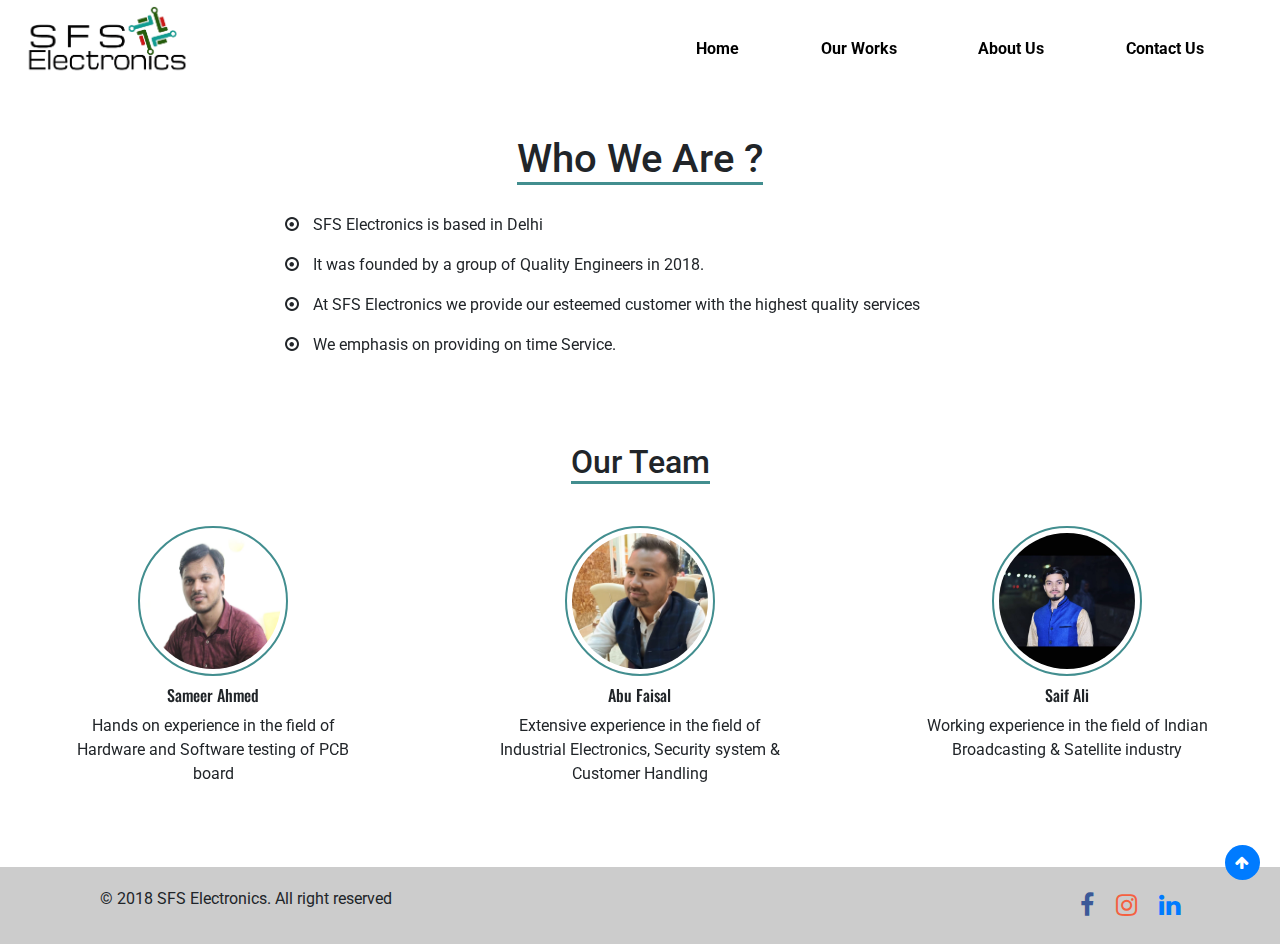
==== commit 63c196f8: "update" ====
--- a/about.html
+++ b/about.html
@@ -7,8 +7,27 @@
     <meta charset="utf-8">
     <meta name="viewport" content="width=device-width, initial-scale=1.0">
     <meta name="description" content="One of the Best Electronics Repairs in India">
-    <meta name="keywords"
-        content="SFS Electronics, Electronics Repairs, Electronics Problem Solver ,PCB Repairing Service, SMPS Repairing Services, PLC Repair Services, Off Set Machine Repair Service, Printing Board Repair Service, HMI Repair Service, Pcb Mount Terminal Block, SFS  Electronics, Delhi" />
+    <meta name="keywords" content="SFS Electronics, 
+    Electronics Repairs,
+     Electronics Problem Solver
+      ,PCB Repairing Service, 
+      SMPS Repairing Services,
+       PLC Repair Services, 
+       Off Set Machine Repair Service,
+        Printing Board Repair Service, 
+        HMI Repair Service,
+         Pcb Mount Terminal Block,
+          SFS  Electronics, Delhi
+        plc repair near me,
+pcb repair service in Delhi,
+ac pcb repair near me,
+vfd repairing course,
+vfd repair near me,
+power supply refurbishment,
+vfd repair manual,
+pcb design steps,
+ac pcb repair cost
+        " />
     <link rel="canonical" href="http://www.sfselectronics.com/" />
     <link href="css/bootstrap.css" rel="stylesheet" media="screen">
     <link href="css/mystyle.css" rel="stylesheet" media="screen">
@@ -97,12 +116,6 @@
                         experience in the field of Hardware and Software testing of PCB board</p>
                 </div>
                 <div class="profileBlock">
-                    <img src="./images/saif.jpg" class="profileImg" alt="Saif Ali" data-aos="zoom-in" />
-                    <h6 data-aos="fade-up">Saif Ali</h6>
-                    <p data-aos="flip-left" data-aos-easing="ease-out-cubic" data-aos-duration="1000">Working experience
-                        in the field of Indian Broadcasting & Satellite industry</p>
-                </div>
-                <div class="profileBlock">
                     <img src="./images/abuFaisal.jpg" class="profileImg" alt="Abu Faisal" data-aos="zoom-in" />
                     <h6 data-aos="fade-left">Abu Faisal</h6>
                     <p data-aos="flip-left" data-aos-easing="ease-out-cubic" data-aos-duration="1000">Extensive
@@ -110,6 +123,13 @@
                     </p>
 
                 </div>
+                <div class="profileBlock">
+                    <img src="./images/saif.jpg" class="profileImg" alt="Saif Ali" data-aos="zoom-in" />
+                    <h6 data-aos="fade-up">Saif Ali</h6>
+                    <p data-aos="flip-left" data-aos-easing="ease-out-cubic" data-aos-duration="1000">Working experience
+                        in the field of Indian Broadcasting & Satellite industry</p>
+                </div>
+
             </div>
         </div>
     </div>
@@ -121,10 +141,10 @@
             </div>
             <div class="col-md-7 rightSection">
                 <div class="socialShares">
-                    <a href="#" class="facebook"><i class="fa fa-facebook "> </i></a>
-                    <a href="https://www.instagram.com/sfselectronics/" target="blank" class="instagram"><i
+                    <a href="https://www.facebook.com/Security-Solutions-by-sfselectronics-100987561893045/" target="_blank" class="facebook"><i class="fa fa-facebook "> </i></a>
+                    <a href="https://www.instagram.com/sfselectronics/" target="_blank" class="instagram"><i
                             class="fa fa-instagram "></i></a>
-                    <a href="#" class="twitter"><i class="fa fa-twitter "></i></a></div>
+                    <a href="https://www.linkedin.com/company/sfs-electronics" target="_blank" class="linkedin"><i class="fa fa-linkedin "></i></a></div>
             </div>
             <div id="toTop">
                 <i class="fa fa-arrow-up "></i>
--- a/css/mystyle.css
+++ b/css/mystyle.css
@@ -558,6 +558,16 @@
         margin: 0 auto;
     }
 }
+.aboutNProductSection {
+    margin-top: 25px;
+}
+body#home p {
+    font-size: 16px;
+    font-weight: 500;
+    margin-top: 10px;
+    padding-bottom: 10px;
+    margin-bottom: 10px;
+}
 
 @media(max-width:480px) {
     .contactUsBlock p {
@@ -580,4 +590,14 @@
     button.tablinks {
         font-size: 16px !important;
     }
+    .contactUsHeader {
+        font-size: 30px;
+    }
+    div#slider img {
+        margin: 0 auto;
+        display: flex;
+        width: 100%;
+        height: 200px;
+    }
+
 }--- a/css/master.css
+++ b/css/master.css
@@ -12,7 +12,7 @@
     height: 100%;
     font-family: "Poppins";
     line-height: 1.5;
-    color: #24292e;
+    color: #000;
     font-size: 16px;
 }
 
--- a/css/works.css
+++ b/css/works.css
@@ -60,7 +60,6 @@
 }
 img.serivceImages {
     width: 250px;
-    height: 250px;
     margin: 10px auto;
     display: flex;
 }
@@ -105,7 +104,6 @@
     border: 1px solid #ccc;
     background-color: #f1f1f1;
     display: flex;
-    justify-content: space-around;
   }
   
   /* Style the buttons that are used to open the tab content */
@@ -115,7 +113,6 @@
     border: none;
     outline: none;
     cursor: pointer;
-    padding: 14px 16px;
     transition: 0.3s;
     outline: 0 !important;
   }
@@ -127,36 +124,89 @@
   
   /* Create an active/current tablink class */
   .tab button.active {
-    background-color: #0d3c70;
-    color: #fff;
+    color: #130fff;
+    font-weight: bold;
   }
   
   
   /* Style the tab content */
-  .tabcontent {
+  .tabcontent,
+  .securityTabContent {
     display: none;
     padding: 25px;
     border: 1px solid #ccc;
     border-top: none;
     width:100%;
-    text-align: center;
-  }
-  .tabcontent.active {
+    /* text-align: center; */
+  }
+  .securityTabContent{
+      border: none;
+  }
+  .tabcontent.active,
+  .securityTabContent.active {
     display: block;
   }
-  button.tablinks {
-    width: 33%;
-    border: 1px solid #ccc;
-    font-size: 25px;
-    font-weight: bold;
+  #securitySolution .tab {
+    display: inline-block;
+}
+
+  .tab button {
+    padding: 3px;
+    margin: 0 20px;
 }
 .servicesWrap {
-    border: 1px solid #ccc;
     border-radius: 10px;
     padding: 25px;
     margin: 15px 0px;
 }
-
+.securityServices{
+    text-align: left;
+}
+.securityServices h5 {
+    color: #000;
+    letter-spacing: 1px;
+    text-align: left;
+    display: inline-block;
+}
+/* 
+.securityServices h5 span {
+    color: #1387b1;
+} */
+
+.securityServices h5:after,
+.securityServices h6:after,
+.tabcontent > h5:after,
+h5:after  {
+    content: "";
+    background-image: linear-gradient(to right, #0400ff , #fdfdf7);
+    height: 3px;
+    display: block;
+    margin-top: 10px;
+}
+.tabcontent > h5,
+h5{
+    display: inline-block;
+}
+.securityServices h6{
+    display:inline-block;
+
+}
+.securitySolution > h5 {
+    text-align: left;
+}
+
+.tabcontentx > h5 {
+    text-align: left;
+    font-size: 25px;
+    display: inline-block;
+}
+
+
+
+
+.securityServices img.serivceImages {
+    margin: 25px auto;
+}
 
 @media(max-width:992px){
     .profileBlock {
@@ -168,4 +218,21 @@
     .servicesWrapper {
         max-width: 100% !important;
     }
+    .securityServices .col-xs-4 {
+        display: none;
+    }
+    
+    .securityServices  .col-xs-8 {
+        width: 100%;
+    }
+    
+    .securityServices h5 {
+        font-size: 16px;
+    }
+}
+
+@media(max-width:480px){
+    img.serivceImages {
+        width: 160px;
+    }
 }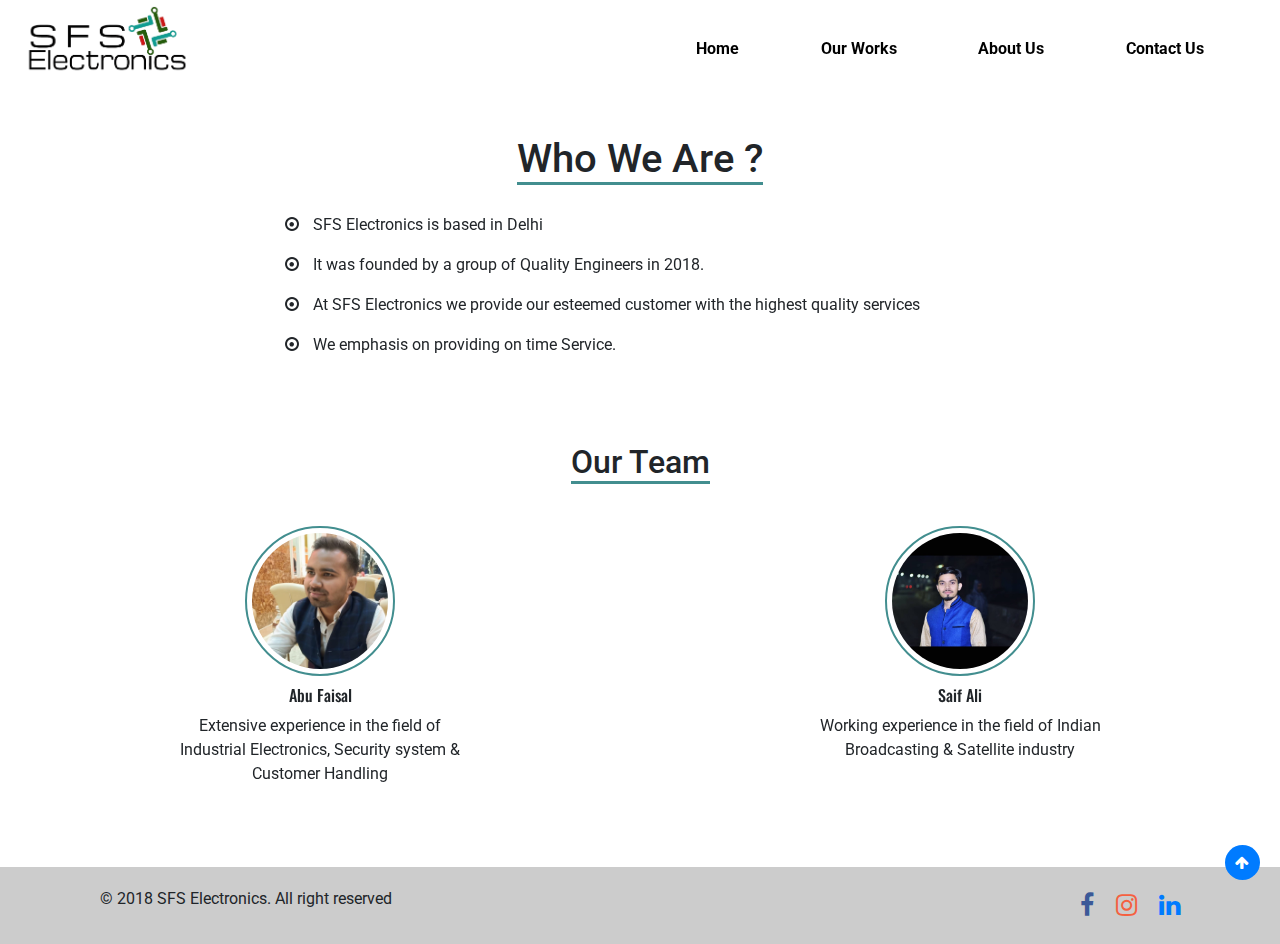
==== commit 6cf2a2f5: "Sameer Details have been commented" ====
--- a/about.html
+++ b/about.html
@@ -109,12 +109,12 @@
         <div class="ourTeam">
             <h2 class="heading"><span>Our Team</span></h2>
             <div class="serviceRow">
-                <div class="profileBlock">
+<!--                 <div class="profileBlock">
                     <img src="./images/sameer.jpeg" class="profileImg" alt="Sameer Ahmed" data-aos="zoom-in" />
                     <h6 data-aos="fade-right">Sameer Ahmed</h6>
                     <p data-aos="flip-left" data-aos-easing="ease-out-cubic" data-aos-duration="1000">Hands on
                         experience in the field of Hardware and Software testing of PCB board</p>
-                </div>
+                </div> -->
                 <div class="profileBlock">
                     <img src="./images/abuFaisal.jpg" class="profileImg" alt="Abu Faisal" data-aos="zoom-in" />
                     <h6 data-aos="fade-left">Abu Faisal</h6>
@@ -160,4 +160,4 @@
     </script>
 </body>
 
-</html>+</html>
--- a/css/mystyle.css
+++ b/css/mystyle.css
@@ -460,6 +460,12 @@
     .copyrights p {
         text-align: center;
     }
+    .aboutNProductSection .aboutUsSection,
+.aboutNProductSection .ourServiceSec {
+    width: 100%;
+    flex: none;
+    max-width: 100%;
+}
 }
 
 @media(max-width:767px) {
@@ -600,4 +606,4 @@
         height: 200px;
     }
 
-}+}
--- a/css/works.css
+++ b/css/works.css
@@ -219,11 +219,24 @@
         max-width: 100% !important;
     }
     .securityServices .col-xs-4 {
-        display: none;
+        display: block;
+    width: 100%;
+    padding: 0;
+    }
+    .securityServices .col-xs-4 img {
+        margin: 0;
+        margin-bottom: 20px;
     }
     
     .securityServices  .col-xs-8 {
         width: 100%;
+        padding: 0;
+    }
+    .securityServices {
+        padding: 0 5px;
+    }
+    .servicesWrap {
+        padding: 0;
     }
     
     .securityServices h5 {
@@ -235,4 +248,4 @@
     img.serivceImages {
         width: 160px;
     }
-}+}
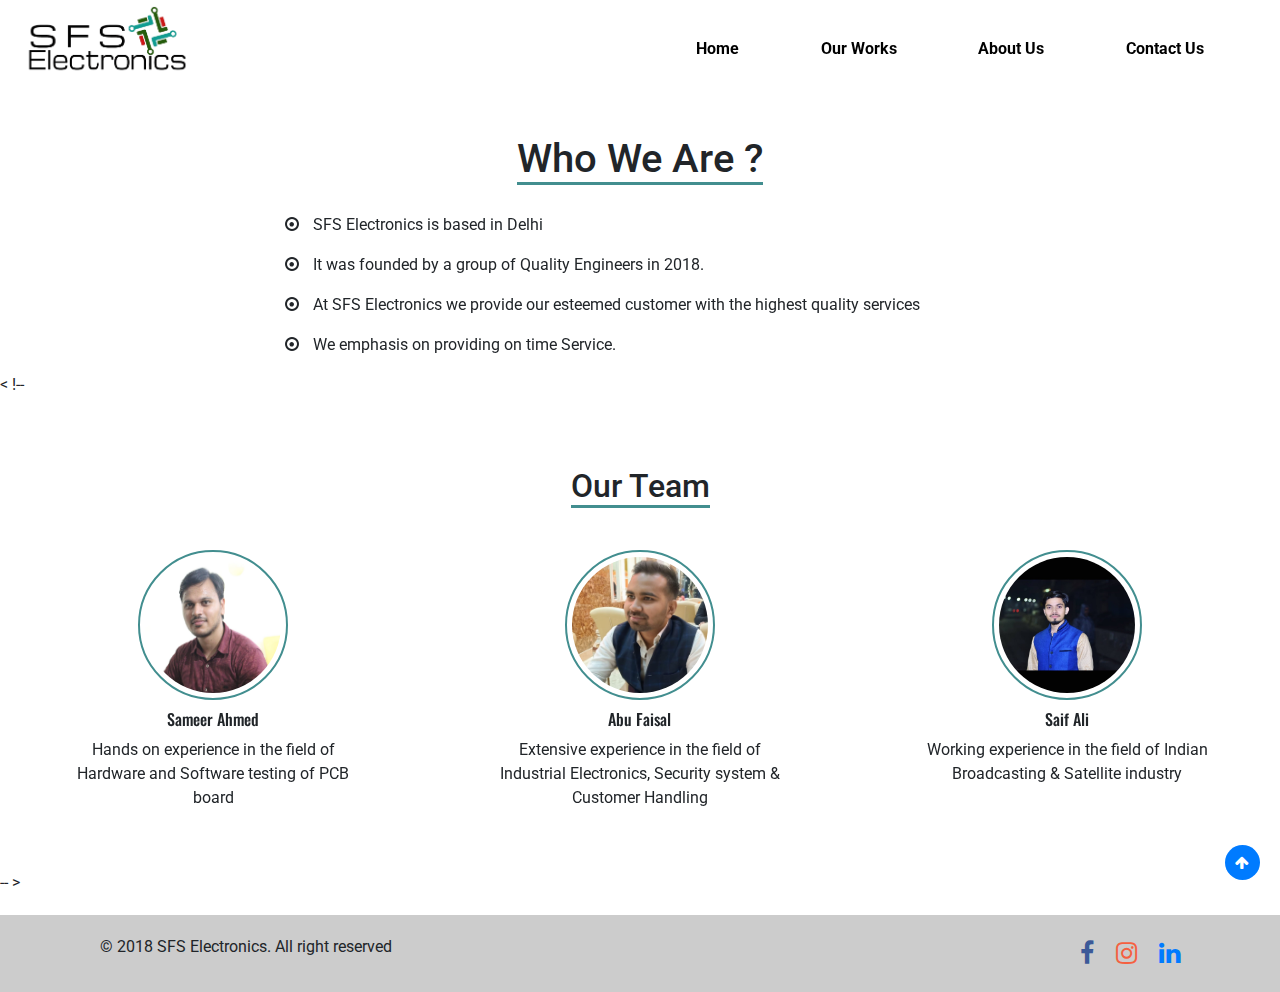
==== commit b48952e9: "Commented Our Team section" ====
--- a/about.html
+++ b/about.html
@@ -106,15 +106,15 @@
                 <p><i class="fa fa-dot-circle-o"></i> We emphasis on providing on time Service.</p>
             </div>
         </div>
-        <div class="ourTeam">
+      < !--  <div class="ourTeam">
             <h2 class="heading"><span>Our Team</span></h2>
             <div class="serviceRow">
-<!--                 <div class="profileBlock">
+                <div class="profileBlock">
                     <img src="./images/sameer.jpeg" class="profileImg" alt="Sameer Ahmed" data-aos="zoom-in" />
                     <h6 data-aos="fade-right">Sameer Ahmed</h6>
                     <p data-aos="flip-left" data-aos-easing="ease-out-cubic" data-aos-duration="1000">Hands on
                         experience in the field of Hardware and Software testing of PCB board</p>
-                </div> -->
+                </div>
                 <div class="profileBlock">
                     <img src="./images/abuFaisal.jpg" class="profileImg" alt="Abu Faisal" data-aos="zoom-in" />
                     <h6 data-aos="fade-left">Abu Faisal</h6>
@@ -133,7 +133,7 @@
             </div>
         </div>
     </div>
-
+-- >
     <div class="footerWrapper">
         <div class="container footer">
             <div class="col-lg-5 col-xs-10 copyrights">
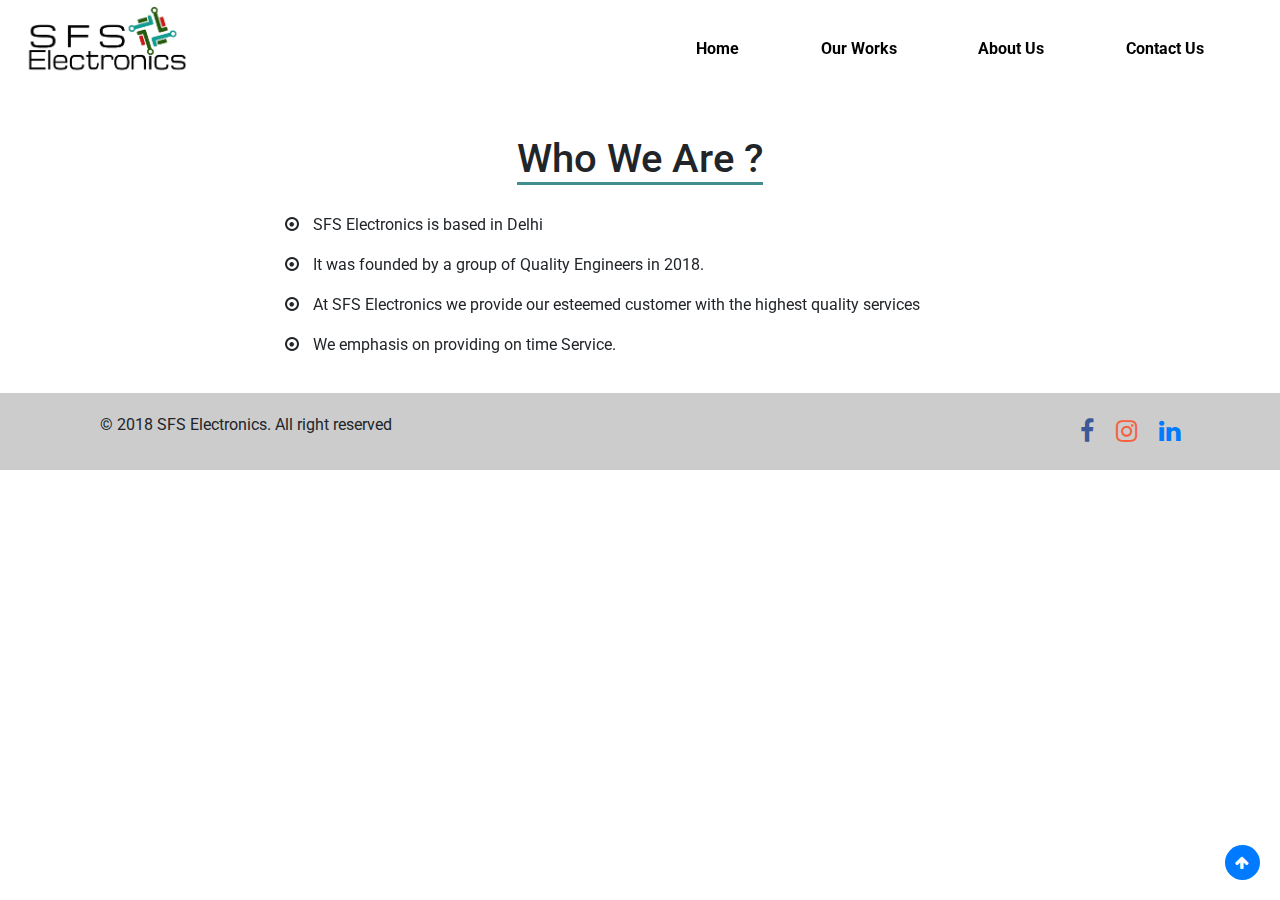
==== commit 23131c3e: "Commented" ====
--- a/about.html
+++ b/about.html
@@ -106,7 +106,7 @@
                 <p><i class="fa fa-dot-circle-o"></i> We emphasis on providing on time Service.</p>
             </div>
         </div>
-      < !--  <div class="ourTeam">
+      <!--  <div class="ourTeam">
             <h2 class="heading"><span>Our Team</span></h2>
             <div class="serviceRow">
                 <div class="profileBlock">
@@ -133,7 +133,7 @@
             </div>
         </div>
     </div>
--- >
+-->
     <div class="footerWrapper">
         <div class="container footer">
             <div class="col-lg-5 col-xs-10 copyrights">
